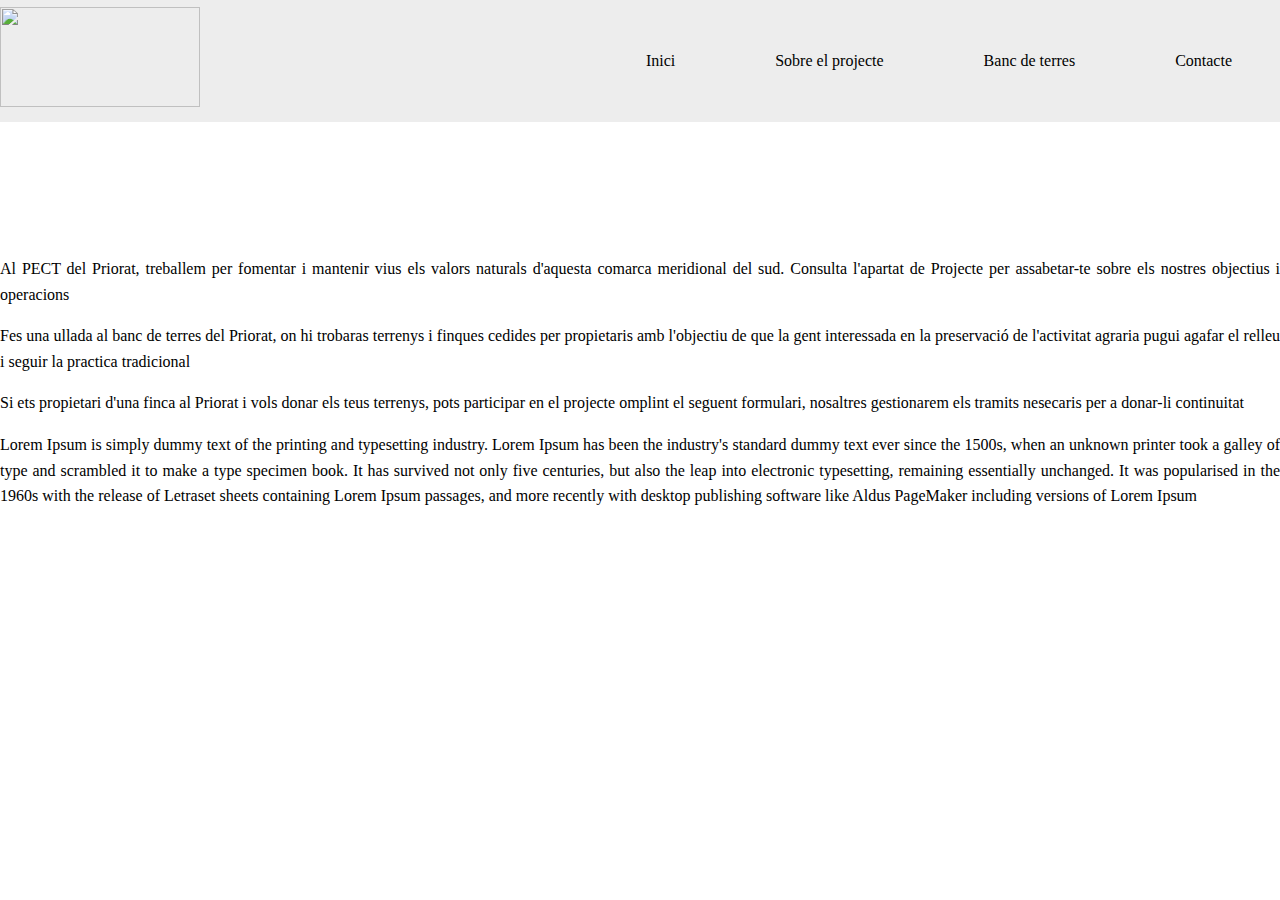
==== index.html @ 22cc76c8 "Rename Index.html to index.html" ====
<!DOCTYPE html>
<html>
    <head>
    <!-- al header s'afegeix un meta per a fer una pagina responsiva i s'adjunta l'arxiu css per a afegir estils -->
     <meta name="viewport" content="width=Device-width, initial-scale=1.0">
     <link href="inici_style.css" rel="stylesheet">
    <body>
    <!-- al inici del body s'ha posat la capçalera amb classe unica (cap), la qual conte un unic div amb la imatge logo linkada al inici i una llista de quatre apartats sense ordenar amb referencia als altres html-->
    <header class="cap">
    	<div class="menu">
    		<a href= "Inici.html">
    		<img class= "logo"src="imatges/Logo.png"height="100px" width="200px">
    		</a>
    			<nav class="navigation">
    				<ul>
    					<li><a href="Inici.html">Inici</a></li>
    					<li><a href="Projecte.html">Sobre el projecte</a></li>
    					<li><a href="Terres.html">Banc de terres</a></li>
    					<li><a href="Contacte.html">Contacte</a></li>
    				</ul>
    			</nav>
    	</div>
    </header>
    <!-- sota el header s'afegeix el tag main, on s'afegira tot el contingut de text i imatges que s'exposara al inici de la pagina -->
    	<main class= "main">
    		<div class= "contingut">
    			<p>Al PECT del Priorat, treballem per fomentar i mantenir vius els valors naturals d'aquesta comarca meridional del sud. Consulta l'apartat de Projecte per assabetar-te sobre els nostres objectius i operacions</p>

    			<p>Fes una ullada al banc de terres del Priorat, on hi trobaras terrenys i finques cedides per propietaris amb l'objectiu de que la gent interessada en la preservació de l'activitat agraria pugui agafar el relleu i seguir la practica tradicional </p>

    			<p>Si ets propietari d'una finca al Priorat i vols donar els teus terrenys, pots participar en el projecte omplint el seguent formulari, nosaltres gestionarem els tramits nesecaris per a donar-li continuitat</p>

    			<p>Lorem Ipsum is simply dummy text of the printing and typesetting industry. Lorem Ipsum has been the industry's standard dummy text ever since the 1500s, when an unknown printer took a galley of type and scrambled it to make a type specimen book. It has survived not only five centuries, but also the leap into electronic typesetting, remaining essentially unchanged. It was popularised in the 1960s with the release of Letraset sheets containing Lorem Ipsum passages, and more recently with desktop publishing software like Aldus PageMaker including versions of Lorem Ipsum</p>
    		</div>
    	</main>
    </body>






</html>
---- inici_style.css ----
body{
	font-family:georgia, times, serif;
	color:#333
	font-size:1.2rem;
	line-height:1.6em;
	margin: 0;
}
.cap{
	background:#EDEDED;
	position: fixed;
	top:0;
	left:0;
	right:0;
	z-index:3;
}
.menu{
	display: flex;
	justify-content: space-between;
	align-items: center;
}
.menu a{
	color:black;
	text-decoration: none;
}
.navigation ul{
	margin:0;
	padding:0;
	list-style: none;
}
	.navigation ul li{
		display:inline-block;
	}
		.navigation ul li a{
			display: block;
			padding:3rem 3rem;
		}
			.navigation ul li a:hover{
				background: #CACACA
			}
.main{
	padding-top: 15rem;
	background: white;
	text-align: justify;
	z-index: 0;
	}
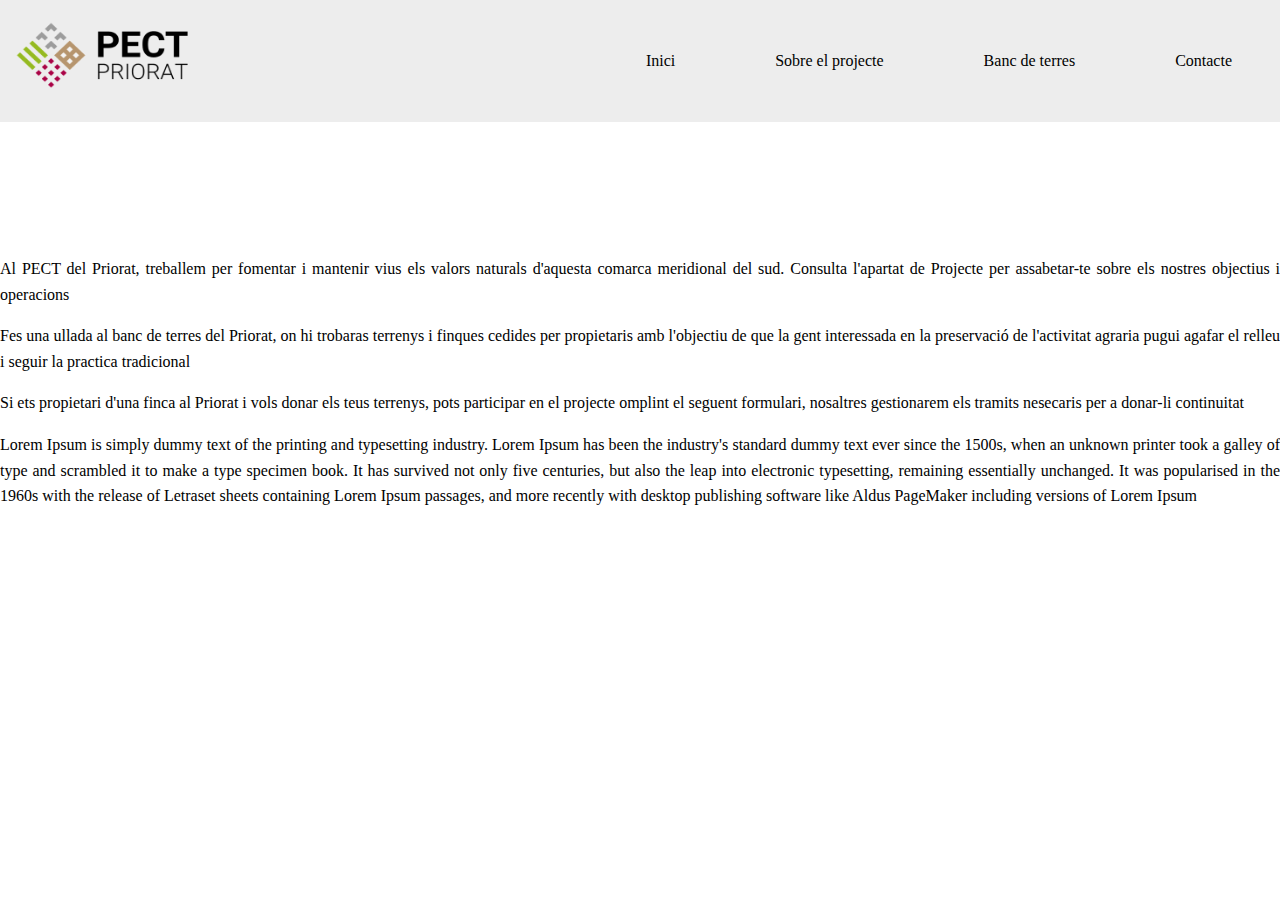
==== commit 34fc6251: "logo failed direction" ====
--- a/index.html
+++ b/index.html
@@ -8,12 +8,12 @@
     <!-- al inici del body s'ha posat la capçalera amb classe unica (cap), la qual conte un unic div amb la imatge logo linkada al inici i una llista de quatre apartats sense ordenar amb referencia als altres html-->
     <header class="cap">
     	<div class="menu">
-    		<a href= "Inici.html">
-    		<img class= "logo"src="imatges/Logo.png"height="100px" width="200px">
+    		<a href= "index.html">
+    		<img class= "logo"src="Imatges/Logo.png"height="100px" width="200px">
     		</a>
     			<nav class="navigation">
     				<ul>
-    					<li><a href="Inici.html">Inici</a></li>
+    					<li><a href="index.html">Inici</a></li>
     					<li><a href="Projecte.html">Sobre el projecte</a></li>
     					<li><a href="Terres.html">Banc de terres</a></li>
     					<li><a href="Contacte.html">Contacte</a></li>
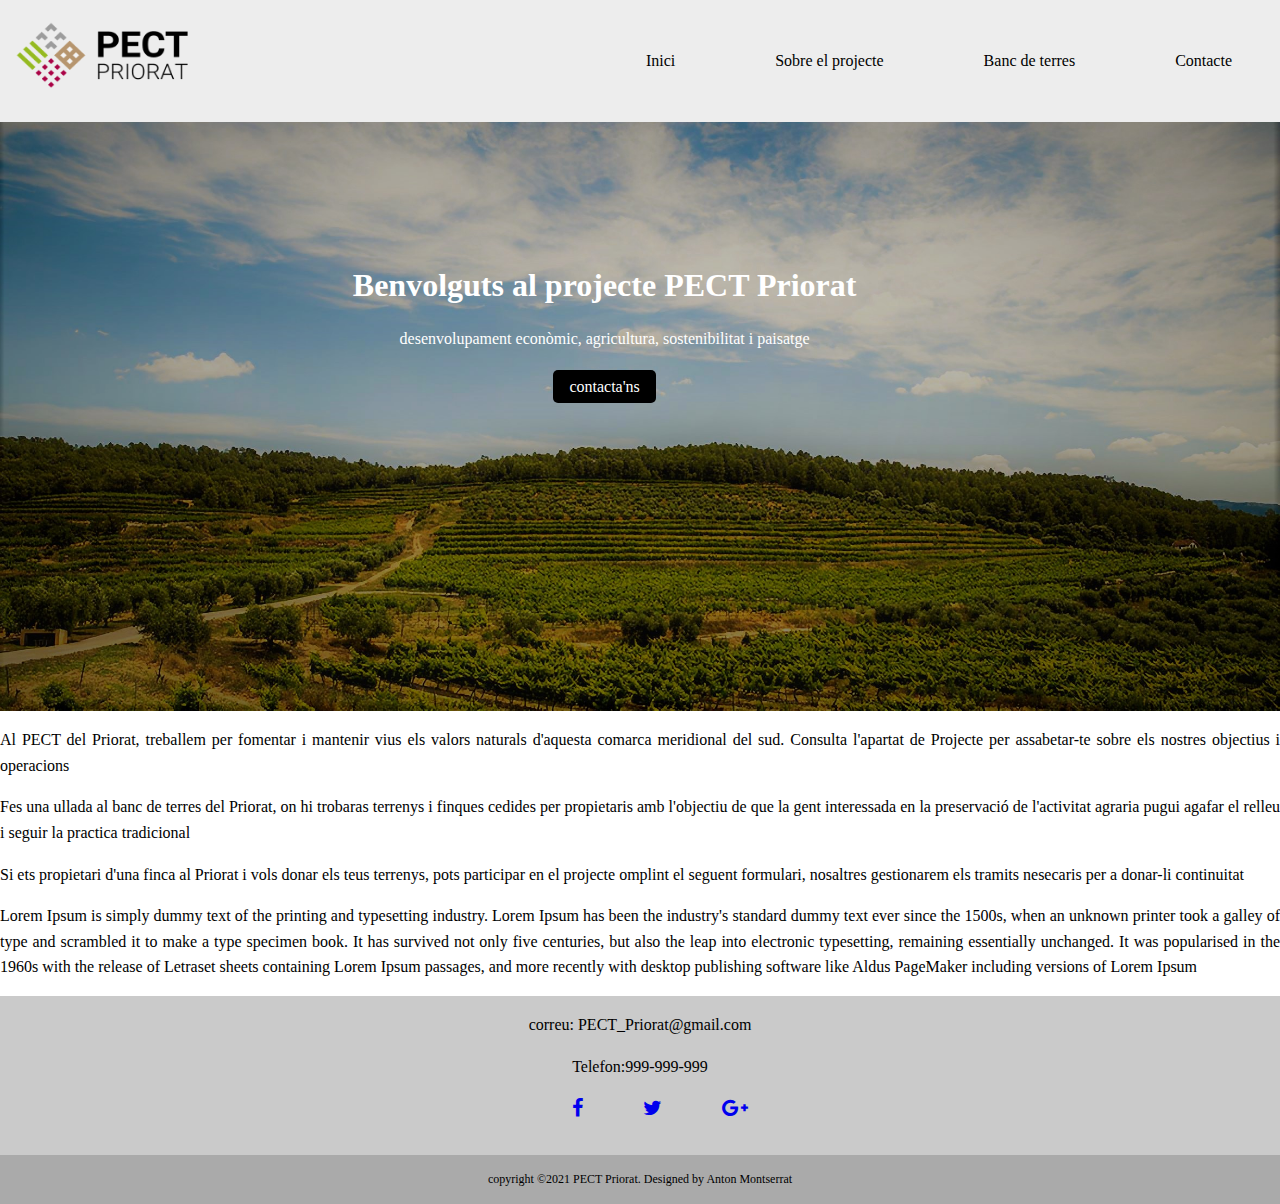
==== commit 143c229e: "noves pàgines i index modificat" ====
--- a/index.html
+++ b/index.html
@@ -1,15 +1,17 @@
 <!DOCTYPE html>
 <html>
     <head>
-    <!-- al header s'afegeix un meta per a fer una pagina responsiva i s'adjunta l'arxiu css per a afegir estils -->
+    <!-- al header s'afegeix un meta per a fer una pagina responsiva i s'adjunta l'arxiu css per a afegir estils. tambe se li ha afegit un link a estils prefabricats per a ensenyar principalment icones de xarxes socials al footer -->
      <meta name="viewport" content="width=Device-width, initial-scale=1.0">
      <link href="inici_style.css" rel="stylesheet">
-    <body>
+     <link rel="stylesheet" href="https://stackpath.bootstrapcdn.com/font-awesome/4.7.0/css/font-awesome.min.css">
+ </head>
+   <body>
     <!-- al inici del body s'ha posat la capçalera amb classe unica (cap), la qual conte un unic div amb la imatge logo linkada al inici i una llista de quatre apartats sense ordenar amb referencia als altres html-->
     <header class="cap">
     	<div class="menu">
     		<a href= "index.html">
-    		<img class= "logo"src="Imatges/Logo.png"height="100px" width="200px">
+    		<img class= "logo"src="Imatges/Logo.png">
     		</a>
     			<nav class="navigation">
     				<ul>
@@ -22,18 +24,40 @@
     	</div>
     </header>
     <!-- sota el header s'afegeix el tag main, on s'afegira tot el contingut de text i imatges que s'exposara al inici de la pagina -->
-    	<main class= "main">
-    		<div class= "contingut">
-    			<p>Al PECT del Priorat, treballem per fomentar i mantenir vius els valors naturals d'aquesta comarca meridional del sud. Consulta l'apartat de Projecte per assabetar-te sobre els nostres objectius i operacions</p>
+    <main class= "main">
+    	<div class=banner>
+    	<img  src="Imatges/banner2.jpg">
+    	<div class="welcome">
+    		<h1>Benvolguts al projecte PECT Priorat</h1>
+    		<p1>desenvolupament econòmic, agricultura, sostenibilitat i paisatge</p1>
+    		<p><a href="Contacte.html">contacta'ns</a><p>
+    	</div>
+    	</div>
+    	<div class= "contingut">
+    		<p>Al PECT del Priorat, treballem per fomentar i mantenir vius els valors naturals d'aquesta comarca meridional del sud. Consulta l'apartat de Projecte per assabetar-te sobre els nostres objectius i operacions</p>
 
-    			<p>Fes una ullada al banc de terres del Priorat, on hi trobaras terrenys i finques cedides per propietaris amb l'objectiu de que la gent interessada en la preservació de l'activitat agraria pugui agafar el relleu i seguir la practica tradicional </p>
+    		<p>Fes una ullada al banc de terres del Priorat, on hi trobaras terrenys i finques cedides per propietaris amb l'objectiu de que la gent interessada en la preservació de l'activitat agraria pugui agafar el relleu i seguir la practica tradicional </p>
 
-    			<p>Si ets propietari d'una finca al Priorat i vols donar els teus terrenys, pots participar en el projecte omplint el seguent formulari, nosaltres gestionarem els tramits nesecaris per a donar-li continuitat</p>
+    		<p>Si ets propietari d'una finca al Priorat i vols donar els teus terrenys, pots participar en el projecte omplint el seguent formulari, nosaltres gestionarem els tramits nesecaris per a donar-li continuitat</p>
 
-    			<p>Lorem Ipsum is simply dummy text of the printing and typesetting industry. Lorem Ipsum has been the industry's standard dummy text ever since the 1500s, when an unknown printer took a galley of type and scrambled it to make a type specimen book. It has survived not only five centuries, but also the leap into electronic typesetting, remaining essentially unchanged. It was popularised in the 1960s with the release of Letraset sheets containing Lorem Ipsum passages, and more recently with desktop publishing software like Aldus PageMaker including versions of Lorem Ipsum</p>
-    		</div>
-    	</main>
-    </body>
+    		<p>Lorem Ipsum is simply dummy text of the printing and typesetting industry. Lorem Ipsum has been the industry's standard dummy text ever since the 1500s, when an unknown printer took a galley of type and scrambled it to make a type specimen book. It has survived not only five centuries, but also the leap into electronic typesetting, remaining essentially unchanged. It was popularised in the 1960s with the release of Letraset sheets containing Lorem Ipsum passages, and more recently with desktop publishing software like Aldus PageMaker including versions of Lorem Ipsum</p>
+    	</div>
+    </main>
+    <footer>
+        <div class= "fcontingut"> 
+        <p>correu: PECT_Priorat@gmail.com</p>
+        <p>Telefon:999-999-999</p>
+        <ul class="xarxes">
+            <li><a href="#"><i class="fa fa-facebook"></i></a></li>
+            <li><a href="#"><i class="fa fa-twitter"></i></a></li>
+            <li><a href="#"><i class="fa fa-google-plus"></i></a></li>   
+        </ul>
+        </div> 
+        <div class="copy">
+            <p>copyright &copy;2021 PECT Priorat. Designed by Anton Montserrat</p>
+        </div>
+    </footer>
+   </body>
 
 
 
--- a/inici_style.css
+++ b/inici_style.css
@@ -7,11 +7,16 @@
 }
 .cap{
 	background:#EDEDED;
-	position: fixed;
+	position: absolute;
 	top:0;
 	left:0;
 	right:0;
-	z-index:3;
+	z-index:1;
+	
+}
+.logo{
+	width:200px;
+	height:100px;
 }
 .menu{
 	display: flex;
@@ -33,13 +38,92 @@
 		.navigation ul li a{
 			display: block;
 			padding:3rem 3rem;
+			transition: all 0.4s linear;
+			border-radius:5px;
 		}
 			.navigation ul li a:hover{
 				background: #CACACA
 			}
+
 .main{
-	padding-top: 15rem;
+	padding-top: 5rem;
+	}
+.contingut{
+	text-align: justify;
 	background: white;
-	text-align: justify;
-	z-index: 0;
-	}+}
+.banner {
+	width: 100%;
+	max-width: 600px
+	margin:100px auto;
+	position:relative;
+	display:flex;
+	align-items:center;
+}
+	.banner img{
+		width:100%;
+	}
+.welcome{
+	text-align: center;
+	position:absolute;
+	left:26%;
+	top:25%;	
+}
+	.welcome, h1 p{
+		line-height: 2rem;
+		color:white;
+		padding:10px 20px;
+	}
+		.welcome a{
+			text-decoration:none;
+			color:white;
+			margin-top:2px;
+			padding:0.5rem 1rem;
+			transition: all 0.4s linear;
+			border-radius:5px;
+			background:black;
+		}
+		.welcome a:hover{
+			background: #CACACA
+		}
+footer{
+	background:#CACACA;
+}
+.fcontingut{
+	display:flex;
+	align-items: center;
+	justify-content: center;
+	flex-direction: column;
+	text-align: center;
+}
+.fcontingut p{
+	margin-bottom: 0.5px;
+}
+footer ul{
+	background: #CACACA;
+}
+.copy{
+	display:flex;
+	align-items: center;
+	justify-content: center;
+	flex-direction: column;
+	text-align: center;
+	margin-top: 1rem;
+	font-size: 12px;
+	background:#AAAAAA;
+}
+.xarxes{
+	list-style: none;
+	display:flex;
+	align-items: center;
+	justify-content: center;
+
+}
+.xarxes li{
+	margin: 0 30px;
+
+}
+.xarxes a{
+	font-size: 20px;
+
+}